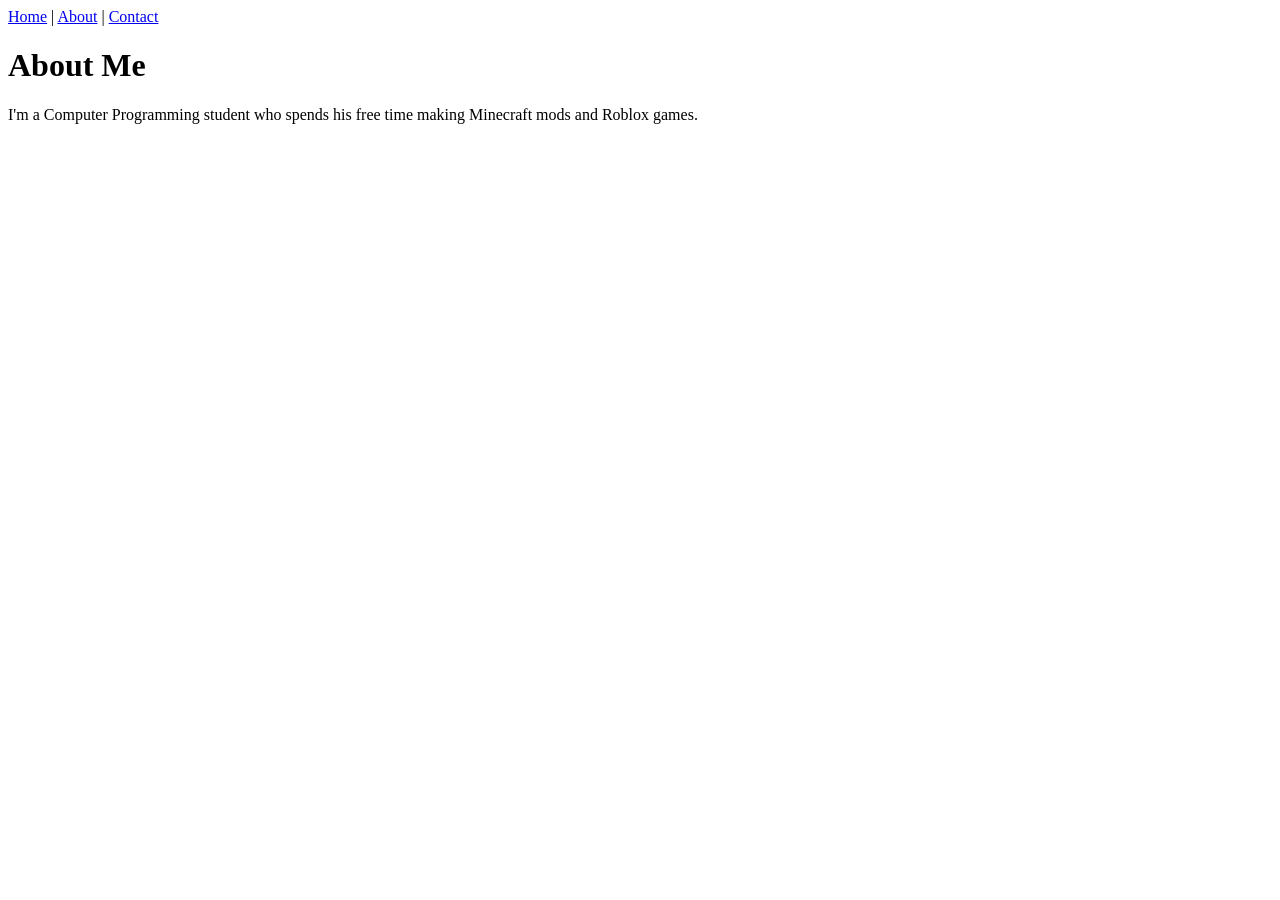
==== about.html @ 7dbf6710 "Add about and contact pages" ====
<!DOCTYPE html>
<html lang="en">
<head>
  <meta charset="UTF-8">
  <meta name="viewport" content="width=device-width, initial-scale=1.0">
  <title>About Me</title>
</head>
<body>
  <nav>
    <a href="index.html">Home</a> |
    <a href="about.html">About</a> |
    <a href="contact.html">Contact</a>
  </nav>
  <h1>About Me</h1>
  <p>I'm a Computer Programming student who spends his free time making Minecraft mods and Roblox games.</p>
</body>
</html>
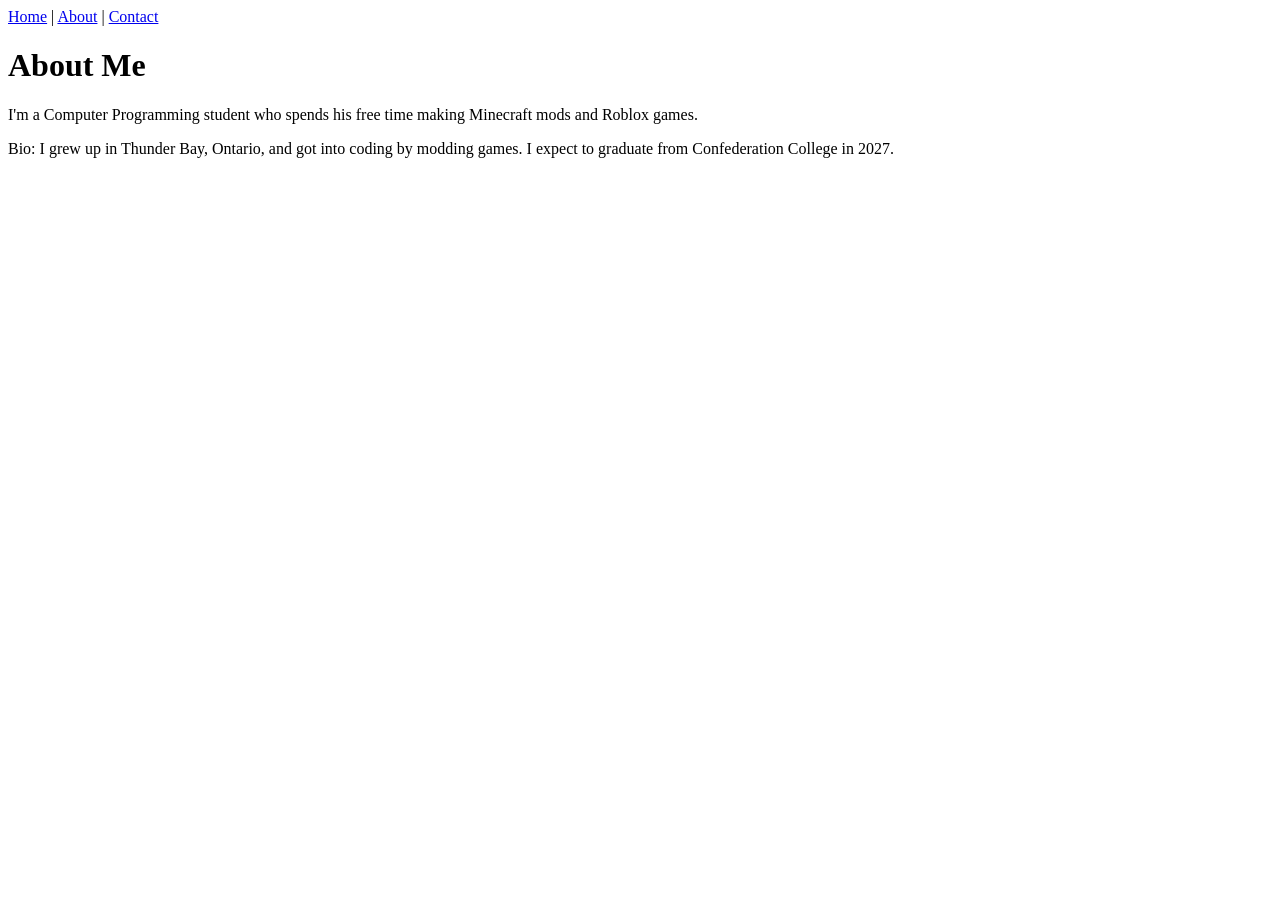
==== commit de315997: "Add bio to about page" ====
--- a/about.html
+++ b/about.html
@@ -13,5 +13,6 @@
   </nav>
   <h1>About Me</h1>
   <p>I'm a Computer Programming student who spends his free time making Minecraft mods and Roblox games.</p>
+  <p>Bio: I grew up in Thunder Bay, Ontario, and got into coding by modding games. I expect to graduate from Confederation College in 2027.</p>
 </body>
 </html>
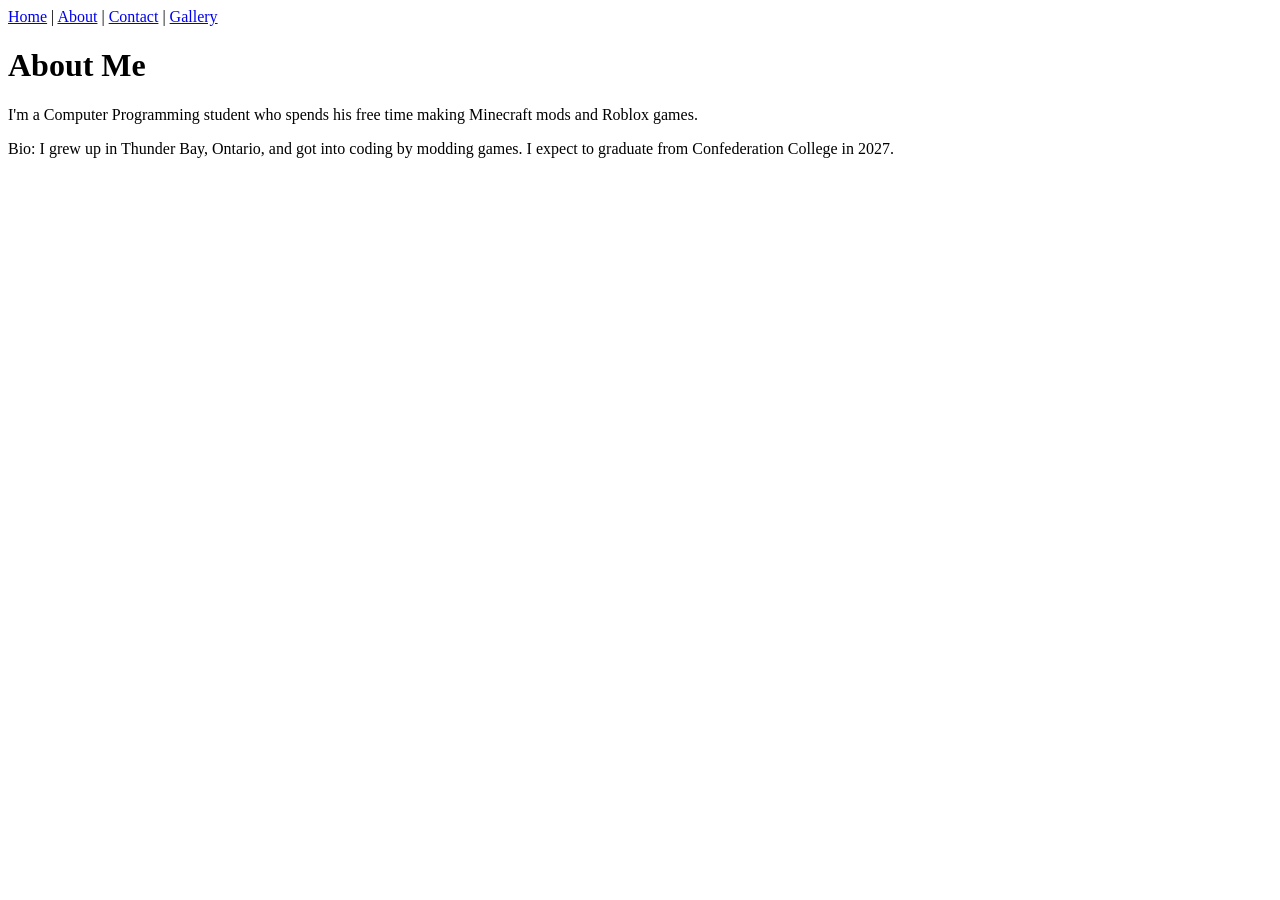
==== commit 1717c25e: "Add gallery page" ====
--- a/about.html
+++ b/about.html
@@ -9,7 +9,8 @@
   <nav>
     <a href="index.html">Home</a> |
     <a href="about.html">About</a> |
-    <a href="contact.html">Contact</a>
+    <a href="contact.html">Contact</a> |
+    <a href="gallery.html">Gallery</a>
   </nav>
   <h1>About Me</h1>
   <p>I'm a Computer Programming student who spends his free time making Minecraft mods and Roblox games.</p>
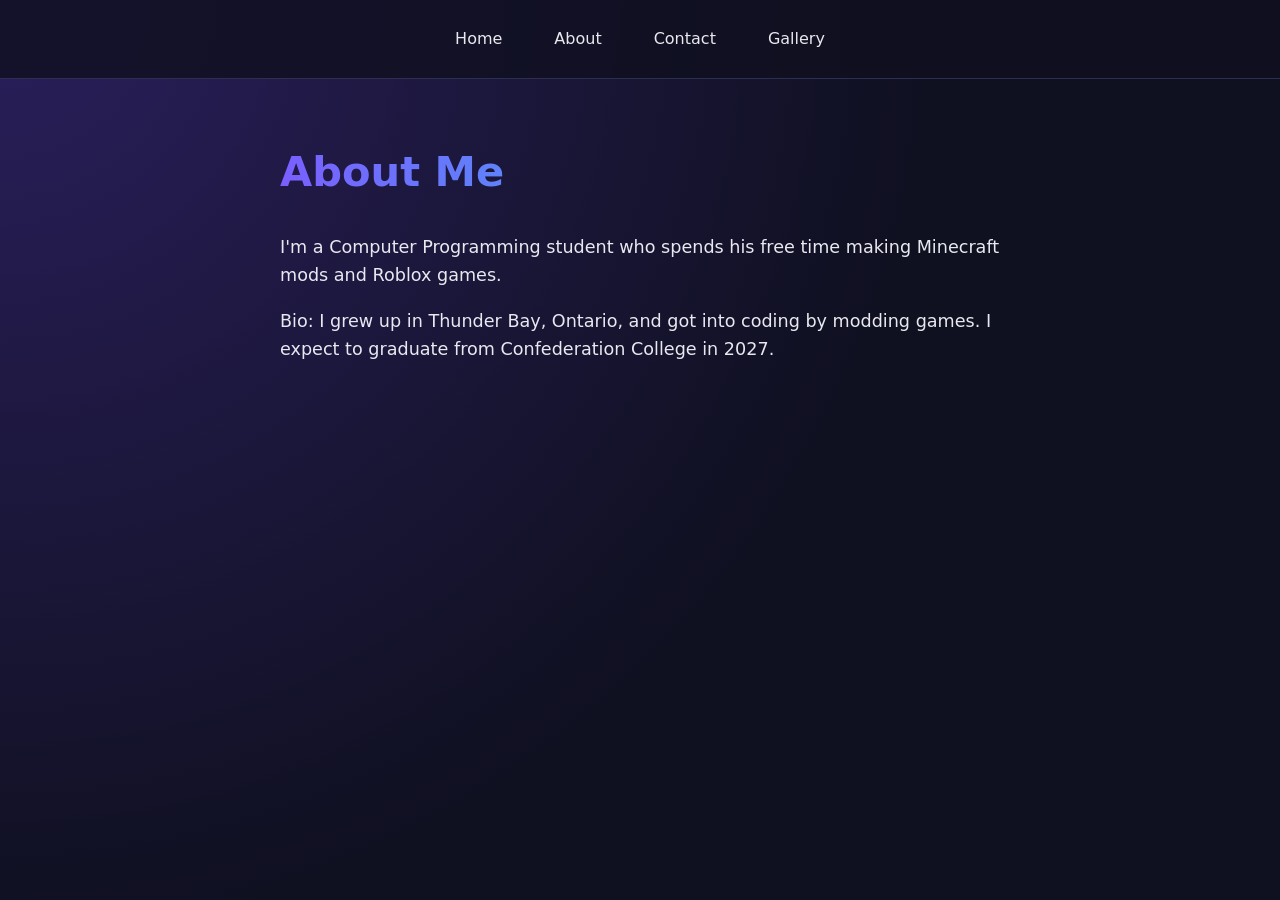
==== commit 53b7aa07: "Style site and update gallery caption" ====
--- a/about.html
+++ b/about.html
@@ -4,6 +4,7 @@
   <meta charset="UTF-8">
   <meta name="viewport" content="width=device-width, initial-scale=1.0">
   <title>About Me</title>
+  <link rel="stylesheet" href="style.css">
 </head>
 <body>
   <nav>
--- a/style.css
+++ b/style.css
@@ -0,0 +1,60 @@
+:root {
+  --bg: #0f1020;
+  --card: #1a1c33;
+  --text: #e8e8f0;
+  --muted: #a3a6c2;
+  --accent: #7c5cff;
+  --accent2: #22d3ee;
+}
+* { box-sizing: border-box; }
+body {
+  margin: 0;
+  min-height: 100vh;
+  font-family: "Segoe UI", system-ui, sans-serif;
+  color: var(--text);
+  background: radial-gradient(circle at top left, #2a1f5c, var(--bg) 60%);
+  line-height: 1.6;
+}
+nav {
+  display: flex;
+  gap: 8px;
+  justify-content: center;
+  padding: 18px;
+  background: rgba(15, 16, 32, 0.8);
+  border-bottom: 1px solid #2c2f52;
+  font-size: 0;
+}
+nav a {
+  font-size: 16px;
+  color: var(--text);
+  text-decoration: none;
+  padding: 8px 18px;
+  border-radius: 999px;
+  transition: background 0.2s;
+}
+nav a:hover { background: var(--accent); }
+h1, h2, p, figure {
+  max-width: 760px;
+  margin-left: auto;
+  margin-right: auto;
+  padding: 0 20px;
+}
+h1 {
+  margin-top: 60px;
+  font-size: 2.6rem;
+  background: linear-gradient(90deg, var(--accent), var(--accent2));
+  -webkit-background-clip: text;
+  background-clip: text;
+  color: transparent;
+}
+h2 { color: var(--muted); font-weight: 400; }
+p { font-size: 1.1rem; }
+figure {
+  margin-top: 16px;
+  margin-bottom: 16px;
+  padding: 20px 24px;
+  background: var(--card);
+  border-left: 4px solid var(--accent);
+  border-radius: 12px;
+}
+figcaption { font-size: 1.05rem; }
